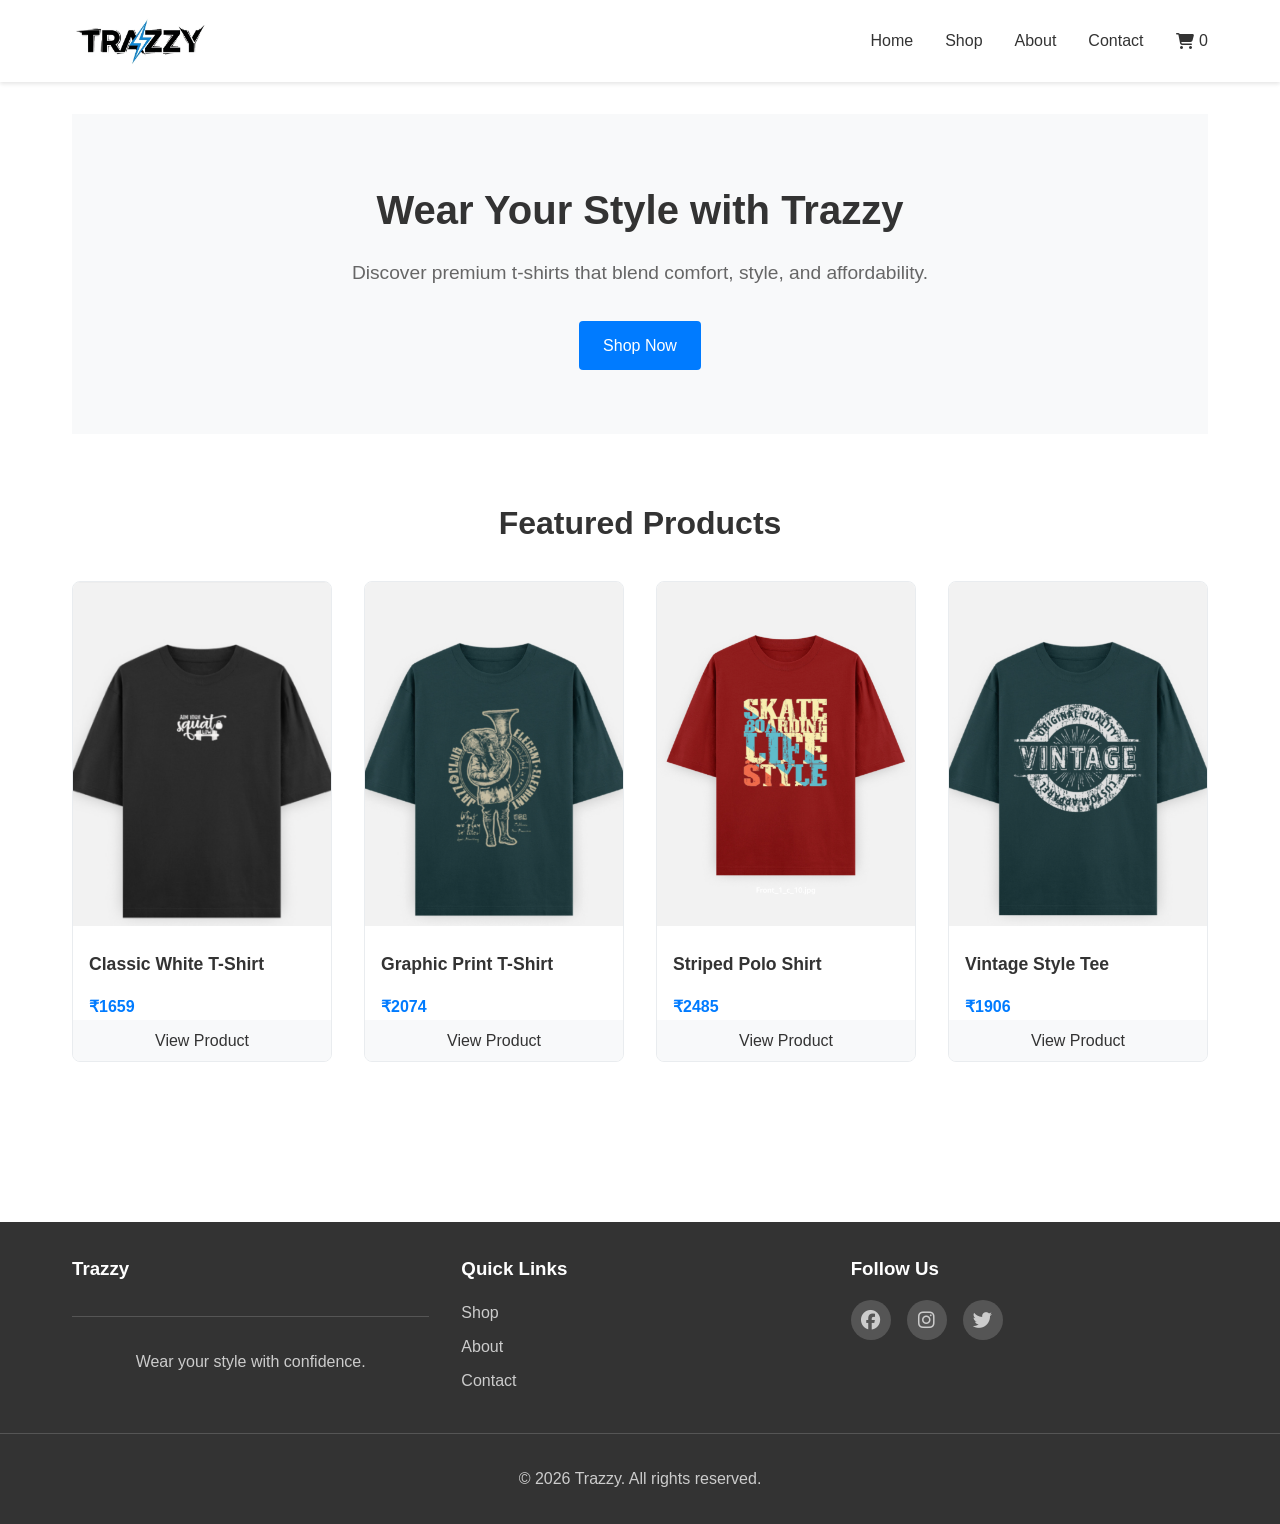
==== index.html @ 67dd0dee "Add files via upload" ====
<!DOCTYPE html>
<html lang="en">
<head>
    <meta charset="UTF-8">
    <meta name="viewport" content="width=device-width, initial-scale=1.0">
    <title>Buy Trendy T-Shirts Online | Trazzy</title>
    <meta name="description" content="Shop trendy and affordable t-shirts online at Trazzy. Stylish designs, premium quality, and best prices.">
    <meta name="keywords" content="buy t-shirts online, trendy t-shirts, Trazzy clothing">
    <link rel="stylesheet" href="https://cdnjs.cloudflare.com/ajax/libs/font-awesome/6.4.0/css/all.min.css">
    <link rel="stylesheet" href="style.css">
</head>
<body>
    <header>
        <nav>
            <div class="nav-container">
                <div class="logo">
                    <a href="index.html"><img src="logo.png" alt="Trazzy Logo"></a>
                </div>
                <ul class="nav-links">
                    <li><a href="index.html">Home</a></li>
                    <li><a href="shop.html">Shop</a></li>
                    <li><a href="about.html">About</a></li>
                    <li><a href="contact.html">Contact</a></li>
                    <li><a href="cart.html"><i class="fas fa-shopping-cart"></i> <span id="cart-count">0</span></a></li>
                </ul>
            </div>
        </nav>
    </header>

    <main>
        <section class="hero">
            <div class="hero-content">
                <h1>Wear Your Style with Trazzy</h1>
                <p>Discover premium t-shirts that blend comfort, style, and affordability.</p>
                <a href="shop.html" class="cta-button">Shop Now</a>
            </div>
        </section>

        <section class="featured-products">
            <h2>Featured Products</h2>
            <div class="products-grid">
                <div class="product-card">
                    <img src="image1.png" alt="Classic White T-Shirt - Trazzy">
                    <h3>Classic White T-Shirt</h3>
                    <p>₹1659</p>
                    <a href="product.html?id=1" class="view-product">View Product</a>
                </div>
                <div class="product-card">
                    <img src="image2.png" alt="Graphic Print T-Shirt - Trazzy">
                    <h3>Graphic Print T-Shirt</h3>
                    <p>₹2074</p>
                    <a href="product.html?id=2" class="view-product">View Product</a>
                </div>
                <div class="product-card">
                    <img src="image3.png" alt="Striped Polo Shirt - Trazzy">
                    <h3>Striped Polo Shirt</h3>
                    <p>₹2485</p>
                    <a href="product.html?id=3" class="view-product">View Product</a>
                </div>
                <div class="product-card">
                    <img src="image4.png" alt="Vintage Style Tee - Trazzy">
                    <h3>Vintage Style Tee</h3>
                    <p>₹1906</p>
                    <a href="product.html?id=4" class="view-product">View Product</a>
                </div>
            </div>
        </section>
    </main>

    <footer>
        <div class="footer-content">
            <div class="footer-section">
                <h3>Trazzy</h3>
                <p>Wear your style with confidence.</p>
            </div>
            <div class="footer-section">
                <h3>Quick Links</h3>
                <ul>
                    <li><a href="shop.html">Shop</a></li>
                    <li><a href="about.html">About</a></li>
                    <li><a href="contact.html">Contact</a></li>
                </ul>
            </div>
            <div class="footer-section">
                <h3>Follow Us</h3>
                <div class="social-icons">
                    <a href="https://www.facebook.com/profile.php?id=61579542984211" aria-label="Facebook" target="_blank" rel="noopener noreferrer"><i class="fab fa-facebook"></i></a>
                    <a href="https://www.instagram.com/trazzy.in/?hl=en" aria-label="Instagram" target="_blank" rel="noopener noreferrer"><i class="fab fa-instagram"></i></a>
                    <a href="#" aria-label="Twitter"><i class="fab fa-twitter"></i></a>
                </div>
            </div>
        </div>
        <p>&copy; 2026 Trazzy. All rights reserved.</p>
    </footer>

    <script src="script.js"></script>
</body>
</html>
---- style.css ----
/* Reset and base styles */
* {
    margin: 0;
    padding: 0;
    box-sizing: border-box;
}

body {
    font-family: 'Helvetica Neue', Helvetica, Arial, sans-serif;
    line-height: 1.6;
    color: #333;
    background-color: #fff;
}

a {
    text-decoration: none;
    color: inherit;
}

ul {
    list-style: none;
}

img {
    max-width: 100%;
    height: auto;
}

/* Navigation */
header {
    position: sticky;
    top: 0;
    background-color: #fff;
    box-shadow: 0 2px 4px rgba(0,0,0,0.1);
    z-index: 100;
}

.nav-container {
    max-width: 1200px;
    margin: 0 auto;
    display: flex;
    justify-content: space-between;
    align-items: center;
    padding: 1rem 2rem;
}

.logo a {
    font-size: 1.5rem;
    font-weight: bold;
    color: #333;
}

.logo img {
    display: block;
    max-height: 50px;
    width: auto;
}

.nav-links {
    display: flex;
    gap: 2rem;
}

.nav-links li a {
    transition: color 0.3s ease;
    display: inline-flex;
    align-items: center;
    gap: 0.35rem;
}

.nav-links li a:hover {
    color: #007bff;
}

.nav-links li a .fa-shopping-cart {
    font-size: 1rem;
}


/* Main content */
main {
    max-width: 1200px;
    margin: 0 auto;
    padding: 2rem;
}

/* Hero section */
.hero {
    text-align: center;
    padding: 4rem 0;
    background-color: #f8f9fa;
}

.hero-content h1 {
    font-size: 2.5rem;
    margin-bottom: 1rem;
    color: #333;
}

.hero-content p {
    font-size: 1.2rem;
    margin-bottom: 2rem;
    color: #666;
}

.cta-button {
    display: inline-block;
    background-color: #007bff;
    color: #fff;
    padding: 0.75rem 1.5rem;
    border-radius: 4px;
    transition: background-color 0.3s ease;
    cursor: pointer;
    border: none;
}

.cta-button:hover {
    background-color: #0056b3;
}

/* Featured products */
.featured-products {
    padding: 4rem 0;
}

.featured-products h2 {
    text-align: center;
    margin-bottom: 2rem;
    font-size: 2rem;
    color: #333;
}

.products-grid {
    display: grid;
    grid-template-columns: repeat(auto-fit, minmax(250px, 1fr));
    gap: 2rem;
}

.product-card {
    background-color: #fff;
    border: 1px solid #e9ecef;
    border-radius: 8px;
    overflow: hidden;
    transition: box-shadow 0.3s ease;
}

.product-card:hover {
    box-shadow: 0 4px 8px rgba(0,0,0,0.1);
}

.product-card img {
    width: 100%;
    aspect-ratio: 3 / 4;
    object-fit: cover;
    background-color: #f7f7f7;
}

.product-card h3 {
    padding: 1rem;
    font-size: 1.1rem;
    color: #333;
}

.product-card p {
    padding: 0 1rem;
    font-weight: bold;
    color: #007bff;
}

.view-product {
    display: block;
    text-align: center;
    padding: 0.5rem;
    background-color: #f8f9fa;
    color: #333;
    transition: background-color 0.3s ease;
}

.view-product:hover {
    background-color: #e9ecef;
}

/* Shop page */
.shop h1 {
    text-align: center;
    margin-bottom: 2rem;
    font-size: 2rem;
    color: #333;
}

/* Product detail */
.product-detail {
    display: grid;
    grid-template-columns: 1fr 1fr;
    gap: 2rem;
    align-items: start;
}

.product-image img {
    width: 100%;
    border-radius: 8px;
}

.product-info h1 {
    font-size: 2rem;
    margin-bottom: 0.5rem;
    color: #333;
}

.product-info p {
    margin-bottom: 1rem;
    color: #666;
}

.size-options {
    margin-bottom: 1rem;
}

.size-options label {
    display: block;
    margin-bottom: 0.5rem;
    font-weight: bold;
}

.size-options select {
    padding: 0.5rem;
    border: 1px solid #ddd;
    border-radius: 4px;
}

/* Cart */
.cart h1 {
    text-align: center;
    margin-bottom: 2rem;
    font-size: 2rem;
    color: #333;
}

#cart-items {
    margin-bottom: 2rem;
}

.cart-item {
    display: flex;
    justify-content: space-between;
    align-items: center;
    padding: 1rem;
    border: 1px solid #e9ecef;
    border-radius: 8px;
    margin-bottom: 1rem;
}

.cart-item img {
    width: 80px;
    height: 80px;
    object-fit: cover;
    display: block;
    border-radius: 4px;
}

.cart-item-details {
    flex: 1;
    margin-left: 1rem;
}

.cart-item-details h3 {
    margin-bottom: 0.5rem;
}

.quantity-controls {
    display: flex;
    align-items: center;
    gap: 0.5rem;
}

.quantity-controls button {
    padding: 0.25rem 0.5rem;
    border: 1px solid #ddd;
    background: #fff;
    cursor: pointer;
}

.remove-item {
    color: #dc3545;
    cursor: pointer;
}

.cart-total {
    text-align: right;
    font-size: 1.2rem;
    font-weight: bold;
    margin-top: 2rem;
}

/* Checkout */
.checkout h1 {
    text-align: center;
    margin-bottom: 2rem;
    font-size: 2rem;
    color: #333;
}

.checkout-container {
    display: grid;
    grid-template-columns: 2fr 1fr;
    gap: 2rem;
    align-items: start;
}

.checkout-form-section {
    background-color: #f8f9fa;
    padding: 2rem;
    border-radius: 8px;
}

.checkout-form-section h2 {
    font-size: 1.3rem;
    margin-bottom: 1.5rem;
    color: #333;
}

.form-group {
    margin-bottom: 1rem;
}

.form-group label {
    display: block;
    margin-bottom: 0.5rem;
    font-weight: bold;
    color: #333;
}

.form-group input,
.form-group textarea {
    width: 100%;
    padding: 0.75rem;
    border: 1px solid #ddd;
    border-radius: 4px;
    font-size: 1rem;
    font-family: inherit;
}

.form-group input:focus,
.form-group textarea:focus {
    outline: none;
    border-color: #007bff;
    box-shadow: 0 0 0 3px rgba(0, 123, 255, 0.1);
}

.form-row {
    display: grid;
    grid-template-columns: 1fr 1fr;
    gap: 1rem;
}

.payment-options {
    margin: 1.5rem 0;
    display: flex;
    flex-direction: column;
    gap: 1rem;
}

.payment-option {
    display: flex;
    align-items: center;
    padding: 1rem;
    border: 2px solid #ddd;
    border-radius: 8px;
    cursor: pointer;
    transition: all 0.3s ease;
}

.payment-option:hover {
    border-color: #007bff;
    background-color: #f0f7ff;
}

.payment-option input[type="radio"] {
    width: auto;
    margin-right: 1rem;
    cursor: pointer;
    accent-color: #007bff;
}

.payment-option input[type="radio"]:checked + .payment-label {
    color: #007bff;
    font-weight: bold;
}

.payment-label {
    display: flex;
    align-items: center;
    gap: 0.5rem;
    cursor: pointer;
}

.order-summary-section {
    background-color: #f8f9fa;
    padding: 2rem;
    border-radius: 8px;
    height: fit-content;
    position: sticky;
    top: 100px;
}

.order-summary-section h2 {
    font-size: 1.3rem;
    margin-bottom: 1.5rem;
    color: #333;
    border-bottom: 2px solid #ddd;
    padding-bottom: 1rem;
}

#order-items {
    margin-bottom: 1.5rem;
    max-height: 300px;
    overflow-y: auto;
}

.order-item {
    display: flex;
    justify-content: space-between;
    align-items: center;
    padding: 0.75rem 0;
    border-bottom: 1px solid #e9ecef;
}

.order-item-info p {
    margin: 0.25rem 0;
    font-size: 0.9rem;
    color: #666;
}

.order-item-info p:first-child {
    color: #333;
    font-weight: bold;
}

.order-item-price {
    font-weight: bold;
    color: #007bff;
}

.order-total {
    margin-top: 1.5rem;
    padding-top: 1.5rem;
    border-top: 2px solid #ddd;
}

.total-row {
    display: flex;
    justify-content: space-between;
    margin-bottom: 0.75rem;
    color: #333;
}

.total-row.tax {
    color: #666;
    font-size: 0.9rem;
}

.total-row.grand-total {
    font-size: 1.2rem;
    font-weight: bold;
    color: #007bff;
    border-top: 1px solid #ddd;
    padding-top: 0.75rem;
    margin-top: 0.75rem;
}

/* Responsive checkout */
@media (max-width: 768px) {
    .checkout-container {
        grid-template-columns: 1fr;
    }

    .order-summary-section {
        position: static;
    }

    .form-row {
        grid-template-columns: 1fr;
    }

    .payment-option {
        flex-direction: column;
        align-items: flex-start;
    }

    .payment-option input[type="radio"] {
        margin-bottom: 0.5rem;
    }
}


/* About */
.about {
    max-width: 800px;
    margin: 0 auto;
    text-align: center;
    padding: 4rem 0;
}

.about h1 {
    margin-bottom: 2rem;
    font-size: 2rem;
    color: #333;
}

.about p {
    margin-bottom: 1.5rem;
    font-size: 1.1rem;
    color: #666;
}

/* Contact */
.contact {
    max-width: 1000px;
    margin: 0 auto;
    padding: 4rem 0;
}

.contact h1 {
    text-align: center;
    margin-bottom: 2rem;
    font-size: 2rem;
    color: #333;
}

.contact-content {
    display: grid;
    grid-template-columns: 1fr 1fr;
    gap: 2rem;
}

.contact-form {
    background-color: #f8f9fa;
    padding: 2rem;
    border-radius: 8px;
}

.contact-form label {
    display: block;
    margin-bottom: 0.5rem;
    font-weight: bold;
}

.contact-form input,
.contact-form textarea {
    width: 100%;
    padding: 0.75rem;
    margin-bottom: 1rem;
    border: 1px solid #ddd;
    border-radius: 4px;
    font-family: inherit;
}

.contact-form textarea {
    height: 120px;
    resize: vertical;
}

.contact-info {
    padding: 2rem;
}

.contact-info h2 {
    margin-bottom: 1rem;
    color: #333;
}

.contact-info p {
    margin-bottom: 0.5rem;
    color: #666;
}

/* Footer */
footer {
    background-color: #333;
    color: #fff;
    padding: 2rem 0;
    margin-top: 4rem;
}

.footer-content {
    max-width: 1200px;
    margin: 0 auto;
    display: grid;
    grid-template-columns: repeat(auto-fit, minmax(200px, 1fr));
    gap: 2rem;
    padding: 0 2rem;
}

.footer-section h3 {
    margin-bottom: 1rem;
    color: #fff;
}

.footer-section ul li {
    margin-bottom: 0.5rem;
}

.footer-section a {
    color: #ccc;
    transition: color 0.3s ease;
}

.footer-section a:hover {
    color: #fff;
}

.social-icons {
    display: flex;
    gap: 1rem;
}

.social-icons a {
    background-color: #555;
    padding: 0.5rem;
    border-radius: 50%;
    text-align: center;
    width: 40px;
    height: 40px;
    display: flex;
    align-items: center;
    justify-content: center;
    transition: background-color 0.3s ease;
    font-size: 1.2rem;
}

.social-icons a:hover {
    background-color: #777;
}

footer p {
    text-align: center;
    margin-top: 2rem;
    padding-top: 2rem;
    border-top: 1px solid #555;
    color: #ccc;
}

/* Responsive */
@media (max-width: 768px) {
    .nav-container {
        flex-direction: column;
        gap: 1rem;
    }

    .nav-links {
        gap: 1rem;
    }

    .hero-content h1 {
        font-size: 2rem;
    }

    .products-grid {
        grid-template-columns: 1fr;
    }

    .product-detail {
        grid-template-columns: 1fr;
    }

    .contact-content {
        grid-template-columns: 1fr;
    }

    .footer-content {
        grid-template-columns: 1fr;
    }
}
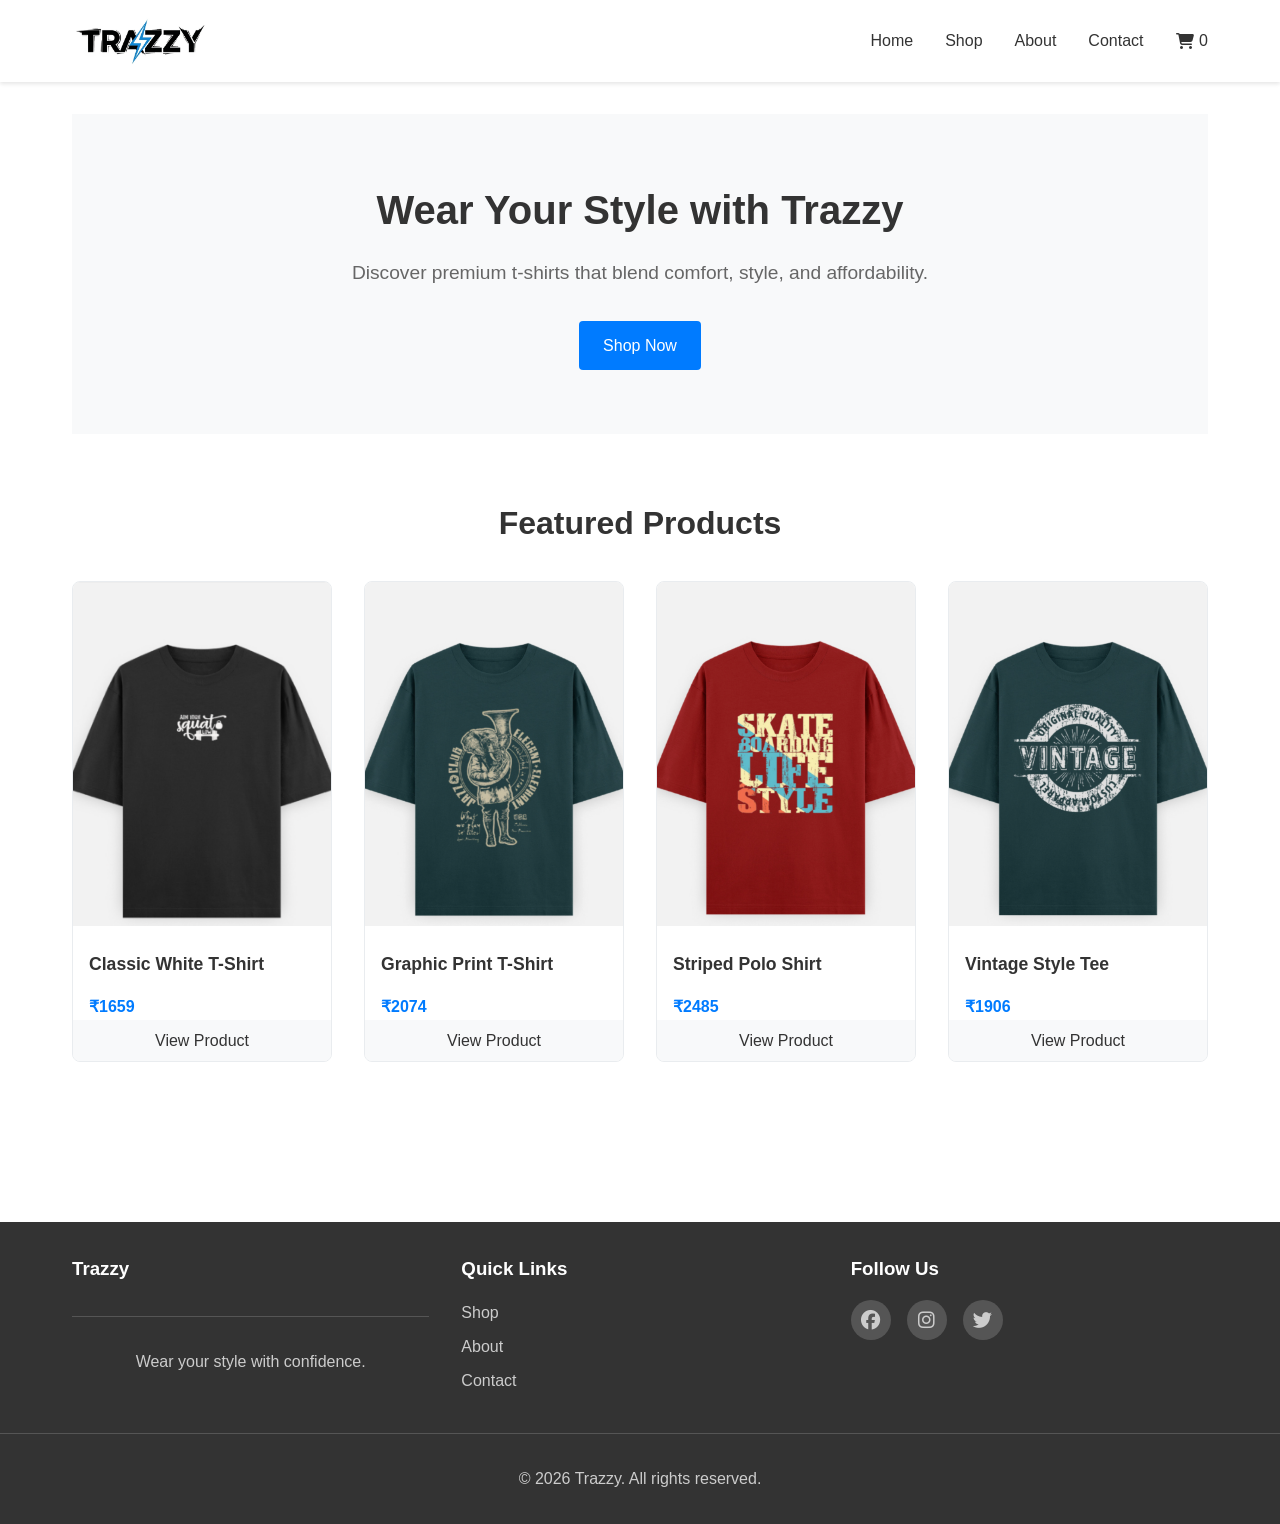
==== commit 24507e2d: "Update index.html" ====
--- a/index.html
+++ b/index.html
@@ -3,6 +3,7 @@
 <head>
     <meta charset="UTF-8">
     <meta name="viewport" content="width=device-width, initial-scale=1.0">
+    <meta name="google-site-verification" content="aYXDI9eZsHHa-h7mz7FvYoo7btcpXWgbViqtaqPOpN0" />
     <title>Buy Trendy T-Shirts Online | Trazzy</title>
     <meta name="description" content="Shop trendy and affordable t-shirts online at Trazzy. Stylish designs, premium quality, and best prices.">
     <meta name="keywords" content="buy t-shirts online, trendy t-shirts, Trazzy clothing">
@@ -95,4 +96,4 @@
 
     <script src="script.js"></script>
 </body>
-</html>+</html>
